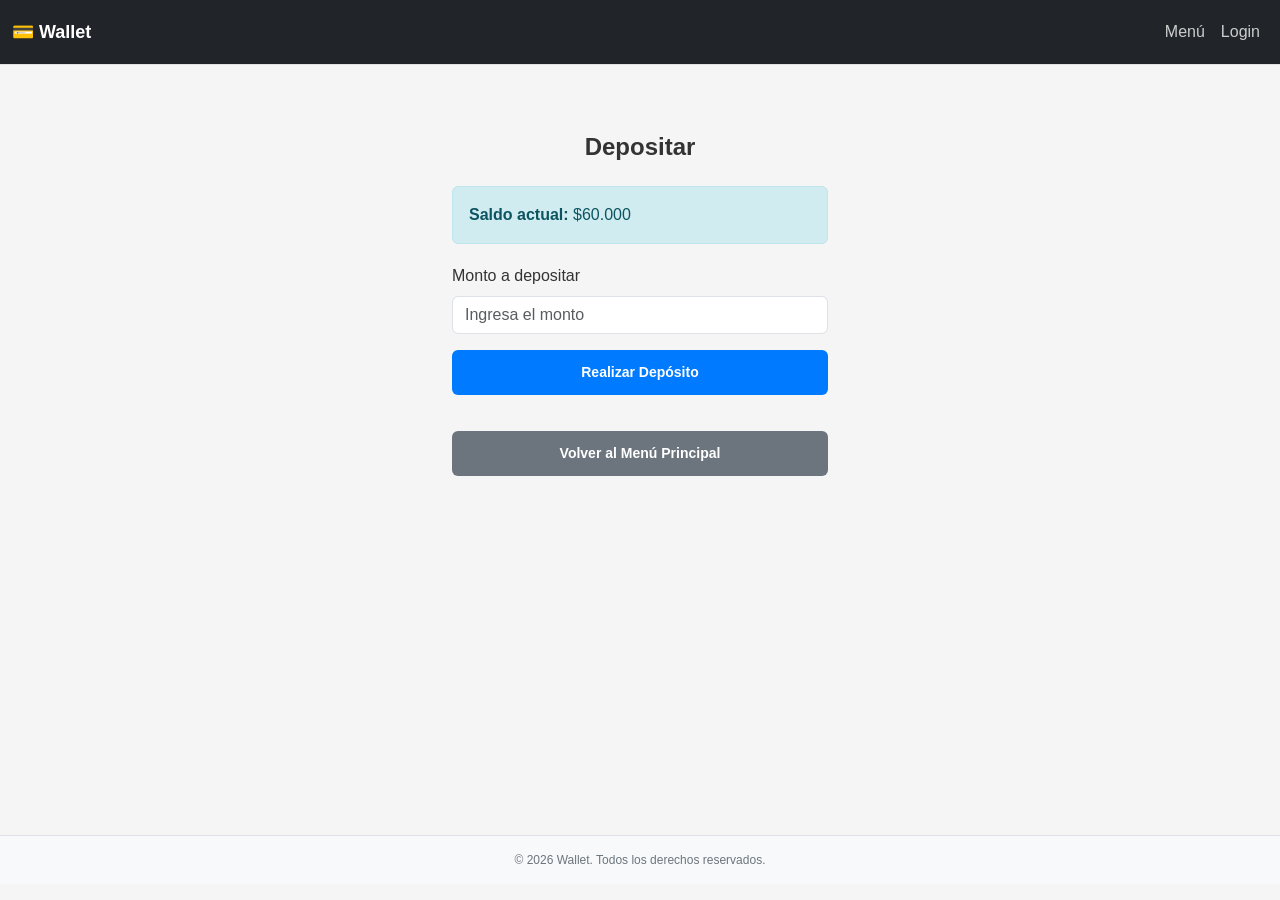
==== deposit.html @ bbf6f429 "incorporado el front-end de depositos" ====
<!DOCTYPE html>
<html lang="es">

<head>
    <meta charset="UTF-8">
    <meta name="viewport" content="width=device-width, initial-scale=1.0">
    <title>Wallet - Depositar</title>

    <link href="https://cdn.jsdelivr.net/npm/bootstrap@5.3.8/dist/css/bootstrap.min.css" rel="stylesheet">

    <link href="assets/css/styles.css" rel="stylesheet">
</head>

<body>

    <nav class="navbar navbar-expand-lg navbar-dark bg-dark">

        <div class="container-fluid">

            <a class="navbar-brand" href="index.html">
                💳 Wallet
            </a>

            <button class="navbar-toggler"
                type="button"
                data-bs-toggle="collapse"
                data-bs-target="#navbarNav">

                <span class="navbar-toggler-icon"></span>

            </button>

            <div class="collapse navbar-collapse" id="navbarNav">

                <ul class="navbar-nav ms-auto">

                    <li class="nav-item">
                        <a class="nav-link" href="menu.html">
                            Menú
                        </a>
                    </li>

                    <li class="nav-item">
                        <a class="nav-link" href="login.html">
                            Login
                        </a>
                    </li>

                </ul>

            </div>

        </div>

    </nav>

    <main class="container mt-5">

        <h2 class="mb-4">
            Depositar
        </h2>

        <div class="alert alert-info">
            <strong>Saldo actual:</strong>
            <span id="saldoActual">$60.000</span>
        </div>

        <div id="alert-container"></div>

        <form id="depositForm">

            <div class="mb-3">

                <label for="depositAmount" class="form-label">
                    Monto a depositar
                </label>

                <input
                    type="number"
                    class="form-control"
                    id="depositAmount"
                    placeholder="Ingresa el monto">

            </div>

            <button type="submit"
                class="btn btn-primary w-100">
                Realizar Depósito
            </button>

        </form>

        <p id="depositInfo"
            class="mt-3 fw-bold text-success">
        </p>

        <a href="menu.html"
            class="btn btn-secondary w-100 mt-2">
            Volver al Menú Principal
        </a>

    </main>

    <footer class="text-center mt-5 mb-3">
        <p>&copy; 2026 Wallet. Todos los derechos reservados.</p>
    </footer>

    <script src="https://code.jquery.com/jquery-3.7.1.min.js"></script>

    <script src="https://cdn.jsdelivr.net/npm/bootstrap@5.3.8/dist/js/bootstrap.bundle.min.js"></script>

    <script>

        $(document).ready(function () {

            let saldo = localStorage.getItem('saldo');

            if (!saldo) {
                saldo = 60000;
                localStorage.setItem('saldo', saldo);
            }

            $('#saldoActual').text(
                '$' + Number(saldo).toLocaleString('es-CL')
            );

            $('#depositForm').submit(function (e) {

                e.preventDefault();

                let monto = Number(
                    $('#depositAmount').val()
                );

                if (monto <= 0 || isNaN(monto)) {

                    $('#alert-container').html(`
                        <div class="alert alert-danger">
                            Debe ingresar un monto válido.
                        </div>
                    `);

                    return;
                }

                saldo = Number(saldo) + monto;

                localStorage.setItem(
                    'saldo',
                    saldo
                );

                $('#saldoActual').text(
                    '$' + saldo.toLocaleString('es-CL')
                );

                $('#depositInfo').text(
                    'Monto depositado: $' +
                    monto.toLocaleString('es-CL')
                );

                $('#alert-container').html(`
                    <div class="alert alert-success">
                        Depósito realizado correctamente.
                        Será redirigido al menú principal.
                    </div>
                `);

                setTimeout(function () {

                    window.location.href =
                        'menu.html';

                }, 2000);

            });

        });

    </script>

</body>

</html>
---- assets/css/styles.css ----
/* ====== ESTILOS GLOBALES ====== */
html, body {
  height: 100%;
  margin: 0;
  padding: 0;
}

body {
  display: flex;
  flex-direction: column;
  background-color: #f5f5f5;
  font-family: 'Segoe UI', Tahoma, Geneva, Verdana, sans-serif;
  color: #333;
}

main {
  flex: 1;
  padding: 20px;
}

.container {
  max-width: 400px;
  margin: 0 auto;
}

/* ====== ENCABEZADOS ====== */
h1 {
  font-size: 32px;
  font-weight: 700;
  color: #333;
  margin: 0;
}

h2 {
  color: #333;
  font-weight: 700;
  margin-bottom: 24px;
  text-align: center;
  font-size: 24px;
}

h3 {
  color: #333;
  font-weight: 600;
  margin-bottom: 16px;
  font-size: 18px;
}

/* ====== TARJETAS Y CONTENEDORES ====== */
.form-card {
  background-color: white;
  padding: 24px;
  border-radius: 8px;
  box-shadow: 0 2px 8px rgba(0, 0, 0, 0.1);
  margin-bottom: 20px;
}

.welcome-section {
  text-align: center;
  margin-bottom: 30px;
}

.welcome-section p {
  color: #999;
  font-size: 14px;
  margin: 8px 0 0 0;
}

/* ====== FORMULARIOS ====== */
.form-group {
  margin-bottom: 18px;
}

.form-group label {
  display: block;
  font-weight: 600;
  color: #333;
  margin-bottom: 8px;
  font-size: 14px;
}

.form-group input,
.form-group select,
.form-group textarea {
  width: 100%;
  padding: 12px;
  border: 1px solid #ddd;
  border-radius: 6px;
  font-size: 14px;
  font-family: inherit;
  transition: border-color 0.3s ease;
  box-sizing: border-box;
}

.form-group input:focus,
.form-group select:focus,
.form-group textarea:focus {
  outline: none;
  border-color: #007bff;
  box-shadow: 0 0 0 3px rgba(0, 123, 255, 0.1);
}

.form-group small {
  display: block;
  color: #999;
  font-size: 12px;
  margin-top: 4px;
}

.input-group {
  display: flex;
  gap: 8px;
}

.input-group input {
  flex: 1;
}

.input-group button {
  padding: 12px 16px;
  border: 1px solid #ddd;
  border-radius: 6px;
  background-color: white;
  cursor: pointer;
  transition: all 0.3s ease;
}

.input-group button:hover {
  border-color: #007bff;
  color: #007bff;
}

/* ====== BOTONES ====== */
.btn {
  padding: 12px 20px;
  border: none;
  border-radius: 6px;
  font-weight: 600;
  cursor: pointer;
  text-decoration: none;
  display: inline-block;
  text-align: center;
  transition: all 0.3s ease;
  font-size: 14px;
  text-decoration: none;
}

.btn-primary {
  background-color: #007bff;
  color: white;
}

.btn-primary:hover {
  background-color: #0056b3;
  box-shadow: 0 4px 8px rgba(0, 123, 255, 0.3);
  color: white;
}

.btn-secondary {
  background-color: #6c757d;
  color: white;
}

.btn-secondary:hover {
  background-color: #5a6268;
  color: white;
  text-decoration: none;
}

.btn-success {
  background-color: #28a745;
  color: white;
}

.btn-success:hover {
  background-color: #218838;
  color: white;
  text-decoration: none;
}

.btn-outline-primary {
  background-color: white;
  border: 1px solid #007bff;
  color: #007bff;
}

.btn-outline-primary:hover {
  background-color: #007bff;
  color: white;
}

.btn-lg {
  padding: 14px 24px;
  font-size: 16px;
}

.btn-return {
  background-color: #6c757d;
  color: white;
  border: none;
  padding: 12px 20px;
  border-radius: 6px;
  text-decoration: none;
  display: block;
  text-align: center;
  margin-top: 24px;
  font-weight: 600;
  transition: background-color 0.3s ease;
  width: 100%;
}

.btn-return:hover {
  background-color: #5a6268;
  text-decoration: none;
  color: white;
}

.w-100 {
  width: 100%;
  margin-bottom: 12px;
}

/* ====== LISTAS ====== */
.transactions-list {
  list-style: none;
  padding: 0;
  margin: 0 0 20px 0;
}

.transaction-item {
  background-color: white;
  border: 1px solid #e0e0e0;
  border-radius: 8px;
  padding: 16px;
  margin-bottom: 12px;
  display: flex;
  justify-content: space-between;
  align-items: center;
  transition: all 0.3s ease;
  box-shadow: 0 2px 4px rgba(0, 0, 0, 0.05);
}

.transaction-item:hover {
  box-shadow: 0 4px 8px rgba(0, 0, 0, 0.1);
  transform: translateY(-2px);
}

.transaction-description {
  flex: 1;
}

.transaction-title {
  font-weight: 600;
  color: #333;
  font-size: 14px;
  margin: 0;
}

.transaction-time {
  color: #999;
  font-size: 12px;
  margin: 4px 0 0 0;
}

.transaction-amount {
  font-weight: 700;
  font-size: 14px;
  padding: 8px 12px;
  border-radius: 6px;
  min-width: 90px;
  text-align: right;
  display: inline-block;
}

.transaction-amount.income {
  background-color: #d4edda;
  color: #155724;
}

.transaction-amount.expense {
  background-color: #f8d7da;
  color: #721c24;
}

.list-group {
  list-style: none;
  padding: 0;
  margin: 0 0 20px 0;
}

.list-group-item {
  background-color: white;
  border: 1px solid #e0e0e0;
  border-radius: 6px;
  padding: 14px;
  margin-bottom: 10px;
  transition: all 0.3s ease;
}

.list-group-item:hover {
  box-shadow: 0 2px 6px rgba(0, 0, 0, 0.1);
}

.contact-info {
  display: flex;
  flex-direction: column;
  gap: 4px;
}

.contact-info strong {
  color: #333;
  font-size: 14px;
}

.contact-info small {
  color: #999;
  font-size: 12px;
}

/* ====== ALERTAS ====== */
.alert {
  padding: 16px;
  border-radius: 6px;
  margin-bottom: 20px;
  border: 1px solid transparent;
}

.alert-info {
  background-color: #d1ecf1;
  border-color: #bee5eb;
  color: #0c5460;
}

.alert strong {
  font-weight: 600;
}

/* ====== SALDO ====== */
.balance-display {
  background-color: #e7f3ff;
  border: 1px solid #b3d9ff;
  border-radius: 8px;
  padding: 20px;
  margin-bottom: 24px;
  text-align: center;
}

.balance-label {
  color: #0066cc;
  font-size: 13px;
  font-weight: 600;
  margin-bottom: 8px;
}

.balance-amount {
  color: #0066cc;
  font-size: 28px;
  font-weight: 700;
  margin: 0;
}

/* ====== GRID DE BOTONES ====== */
.d-grid {
  display: grid;
  gap: 12px;
}

.d-flex {
  display: flex;
  justify-content: space-between;
  align-items: center;
}

.mt-2 {
  margin-top: 12px;
}

.mt-3 {
  margin-top: 20px;
}

.mt-4 {
  margin-top: 24px;
}

.mb-3 {
  margin-bottom: 18px;
}

.gap-2 {
  gap: 12px;
}

/* ====== BADGE ====== */
.badge {
  display: inline-block;
  padding: 6px 10px;
  border-radius: 4px;
  font-size: 12px;
  font-weight: 600;
}

.bg-success {
  background-color: #28a745;
  color: white;
}

.bg-danger {
  background-color: #dc3545;
  color: white;
}

/* ====== NAVBAR ====== */
.navbar {
  background-color: #212529;
  border-bottom: 1px solid #e0e0e0;
  padding: 12px 0;
}

.navbar-brand {
  color: white;
  font-weight: 700;
  font-size: 18px;
  text-decoration: none;
}

.navbar-brand:hover {
  color: white;
  text-decoration: none;
}

.nav-link {
  color: #ccc;
  text-decoration: none;
  padding: 8px 12px;
  transition: color 0.3s ease;
}

.nav-link:hover {
  color: white;
  text-decoration: none;
}

/* ====== FOOTER ====== */
footer {
  background-color: #f8f9fa;
  border-top: 1px solid #dee2e6;
  padding: 15px 0;
  text-align: center;
  color: #6c757d;
  font-size: 12px;
  margin-top: auto;
}

footer p {
  margin: 0;
}

/* ====== MODAL ====== */
.modal-header {
  background-color: #f8f9fa;
  border-bottom: 1px solid #dee2e6;
  padding: 16px;
}

.modal-title {
  font-weight: 700;
  color: #333;
  font-size: 18px;
}

.modal-body {
  padding: 20px;
}

.modal-footer {
  background-color: #f8f9fa;
  border-top: 1px solid #dee2e6;
  padding: 12px 16px;
  text-align: right;
}

.btn-close {
  background: transparent;
  border: 0;
  font-size: 20px;
  cursor: pointer;
  color: #999;
}

.btn-close:hover {
  color: #333;
}

/* ====== RESPONSIVE ====== */
@media (max-width: 600px) {
  .container {
    max-width: 100%;
  }

  h1 {
    font-size: 24px;
  }

  h2 {
    font-size: 20px;
  }

  .btn {
    font-size: 13px;
    padding: 10px 16px;
  }

  .form-group input,
  .form-group select {
    font-size: 16px;
  }

  .transaction-item {
    padding: 12px;
  }

  .balance-amount {
    font-size: 24px;
  }
}
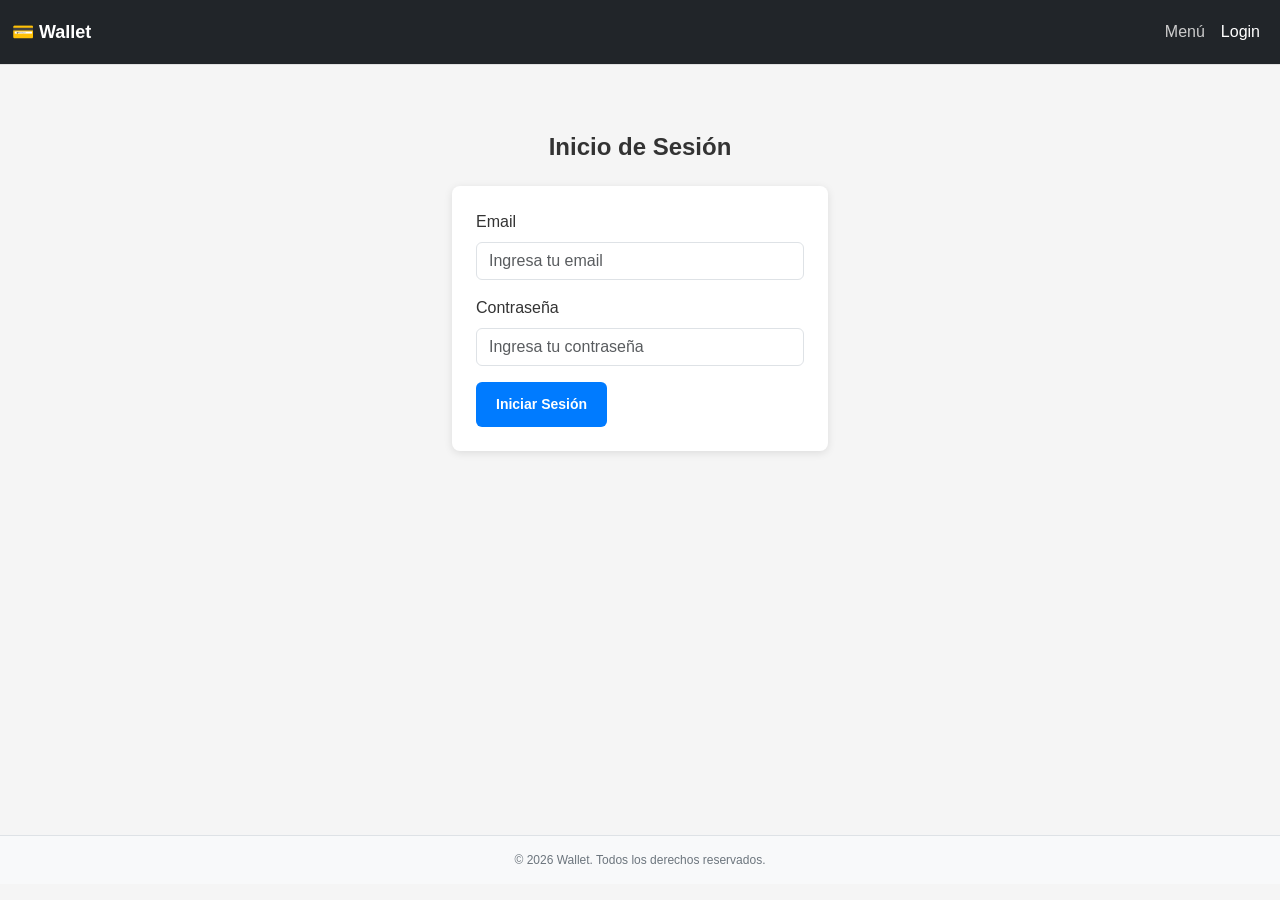
==== commit d2546a12: "corregido problema con saldos iguales para multiples usuarios" ====
--- a/deposit.html
+++ b/deposit.html
@@ -21,10 +21,7 @@
                 💳 Wallet
             </a>
 
-            <button class="navbar-toggler"
-                type="button"
-                data-bs-toggle="collapse"
-                data-bs-target="#navbarNav">
+            <button class="navbar-toggler" type="button" data-bs-toggle="collapse" data-bs-target="#navbarNav">
 
                 <span class="navbar-toggler-icon"></span>
 
@@ -75,27 +72,20 @@
                     Monto a depositar
                 </label>
 
-                <input
-                    type="number"
-                    class="form-control"
-                    id="depositAmount"
-                    placeholder="Ingresa el monto">
+                <input type="number" class="form-control" id="depositAmount" placeholder="Ingresa el monto">
 
             </div>
 
-            <button type="submit"
-                class="btn btn-primary w-100">
+            <button type="submit" class="btn btn-primary w-100">
                 Realizar Depósito
             </button>
 
         </form>
 
-        <p id="depositInfo"
-            class="mt-3 fw-bold text-success">
+        <p id="depositInfo" class="mt-3 fw-bold text-success">
         </p>
 
-        <a href="menu.html"
-            class="btn btn-secondary w-100 mt-2">
+        <a href="menu.html" class="btn btn-secondary w-100 mt-2">
             Volver al Menú Principal
         </a>
 
@@ -113,11 +103,28 @@
 
         $(document).ready(function () {
 
-            let saldo = localStorage.getItem('saldo');
+            const usuarioActual = localStorage.getItem('usuarioActual');
 
-            if (!saldo) {
+            if (!usuarioActual) {
+
+                window.location.href = 'login.html';
+                return;
+
+            }
+
+            const claveSaldo = `saldo_${usuarioActual}`;
+
+            let saldo = localStorage.getItem(claveSaldo);
+
+            if (saldo === null) {
+
                 saldo = 60000;
-                localStorage.setItem('saldo', saldo);
+
+                localStorage.setItem(
+                    claveSaldo,
+                    saldo
+                );
+
             }
 
             $('#saldoActual').text(
@@ -135,23 +142,24 @@
                 if (monto <= 0 || isNaN(monto)) {
 
                     $('#alert-container').html(`
-                        <div class="alert alert-danger">
-                            Debe ingresar un monto válido.
-                        </div>
-                    `);
+                <div class="alert alert-danger">
+                    Debe ingresar un monto válido.
+                </div>
+            `);
 
                     return;
+
                 }
 
                 saldo = Number(saldo) + monto;
 
                 localStorage.setItem(
-                    'saldo',
+                    claveSaldo,
                     saldo
                 );
 
                 $('#saldoActual').text(
-                    '$' + saldo.toLocaleString('es-CL')
+                    '$' + Number(saldo).toLocaleString('es-CL')
                 );
 
                 $('#depositInfo').text(
@@ -160,11 +168,11 @@
                 );
 
                 $('#alert-container').html(`
-                    <div class="alert alert-success">
-                        Depósito realizado correctamente.
-                        Será redirigido al menú principal.
-                    </div>
-                `);
+            <div class="alert alert-success">
+                Depósito realizado correctamente.
+                Será redirigido al menú principal.
+            </div>
+        `);
 
                 setTimeout(function () {
 
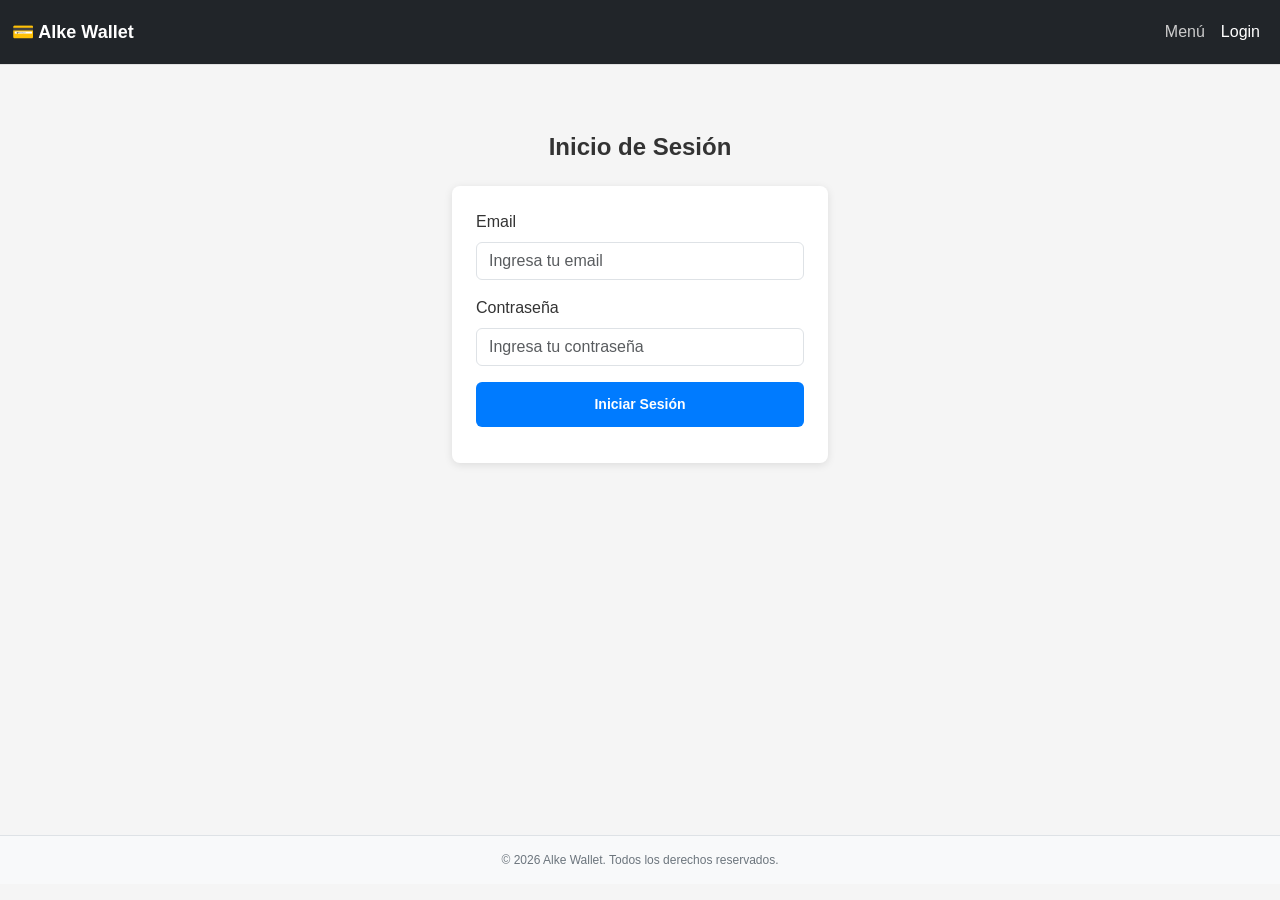
==== commit f0adc140: "corregido errores respecto a valores y detalles visuales, ademas incorporado un README.md" ====
--- a/deposit.html
+++ b/deposit.html
@@ -4,62 +4,45 @@
 <head>
     <meta charset="UTF-8">
     <meta name="viewport" content="width=device-width, initial-scale=1.0">
-    <title>Wallet - Depositar</title>
+    <title>Alke Wallet - Depositar</title>
 
     <link href="https://cdn.jsdelivr.net/npm/bootstrap@5.3.8/dist/css/bootstrap.min.css" rel="stylesheet">
-
     <link href="assets/css/styles.css" rel="stylesheet">
 </head>
 
 <body>
 
     <nav class="navbar navbar-expand-lg navbar-dark bg-dark">
-
         <div class="container-fluid">
-
-            <a class="navbar-brand" href="index.html">
-                💳 Wallet
-            </a>
+            <a class="navbar-brand" href="index.html">💳 Alke Wallet</a>
 
             <button class="navbar-toggler" type="button" data-bs-toggle="collapse" data-bs-target="#navbarNav">
-
                 <span class="navbar-toggler-icon"></span>
-
             </button>
 
             <div class="collapse navbar-collapse" id="navbarNav">
-
                 <ul class="navbar-nav ms-auto">
 
                     <li class="nav-item">
-                        <a class="nav-link" href="menu.html">
-                            Menú
-                        </a>
+                        <a class="nav-link" href="menu.html">Menú</a>
                     </li>
 
                     <li class="nav-item">
-                        <a class="nav-link" href="login.html">
-                            Login
-                        </a>
+                        <a class="nav-link" href="login.html">Login</a>
                     </li>
 
                 </ul>
-
             </div>
-
         </div>
-
     </nav>
 
     <main class="container mt-5">
 
-        <h2 class="mb-4">
-            Depositar
-        </h2>
+        <h2 class="mb-4">Depositar</h2>
 
         <div class="alert alert-info">
             <strong>Saldo actual:</strong>
-            <span id="saldoActual">$60.000</span>
+            <span id="saldoActual">$0</span>
         </div>
 
         <div id="alert-container"></div>
@@ -67,13 +50,11 @@
         <form id="depositForm">
 
             <div class="mb-3">
-
                 <label for="depositAmount" class="form-label">
-                    Monto a depositar
+                    Monto a depositar (CLP $)
                 </label>
-
-                <input type="number" class="form-control" id="depositAmount" placeholder="Ingresa el monto">
-
+                <input type="number" class="form-control" id="depositAmount"
+                    placeholder="Ingresa el monto en pesos" min="1" step="1">
             </div>
 
             <button type="submit" class="btn btn-primary w-100">
@@ -82,8 +63,7 @@
 
         </form>
 
-        <p id="depositInfo" class="mt-3 fw-bold text-success">
-        </p>
+        <p id="depositInfo" class="mt-3 fw-bold text-success"></p>
 
         <a href="menu.html" class="btn btn-secondary w-100 mt-2">
             Volver al Menú Principal
@@ -92,11 +72,10 @@
     </main>
 
     <footer class="text-center mt-5 mb-3">
-        <p>&copy; 2026 Wallet. Todos los derechos reservados.</p>
+        <p>&copy; 2026 Alke Wallet. Todos los derechos reservados.</p>
     </footer>
 
     <script src="https://code.jquery.com/jquery-3.7.1.min.js"></script>
-
     <script src="https://cdn.jsdelivr.net/npm/bootstrap@5.3.8/dist/js/bootstrap.bundle.min.js"></script>
 
     <script>
@@ -106,79 +85,81 @@
             const usuarioActual = localStorage.getItem('usuarioActual');
 
             if (!usuarioActual) {
-
                 window.location.href = 'login.html';
                 return;
-
             }
 
             const claveSaldo = `saldo_${usuarioActual}`;
+            const claveMovimientos = `movimientos_${usuarioActual}`;
 
+            // Corrección: se eliminó el bloque muerto que usaba "monto"
+            // antes de que estuviera definido (causaba ReferenceError).
             let saldo = localStorage.getItem(claveSaldo);
 
             if (saldo === null) {
-
                 saldo = 60000;
-
-                localStorage.setItem(
-                    claveSaldo,
-                    saldo
-                );
-
+                localStorage.setItem(claveSaldo, saldo);
             }
 
+            saldo = Number(saldo);
+
             $('#saldoActual').text(
-                '$' + Number(saldo).toLocaleString('es-CL')
+                '$' + saldo.toLocaleString('es-CL')
             );
 
             $('#depositForm').submit(function (e) {
 
                 e.preventDefault();
 
-                let monto = Number(
-                    $('#depositAmount').val()
-                );
+                let monto = Number($('#depositAmount').val());
 
                 if (monto <= 0 || isNaN(monto)) {
-
                     $('#alert-container').html(`
-                <div class="alert alert-danger">
-                    Debe ingresar un monto válido.
-                </div>
-            `);
-
+                        <div class="alert alert-danger">
+                            Debe ingresar un monto válido mayor a $0.
+                        </div>
+                    `);
                     return;
-
                 }
 
-                saldo = Number(saldo) + monto;
+                saldo = saldo + monto;
+
+                localStorage.setItem(claveSaldo, saldo);
+
+                let movimientos =
+                    JSON.parse(localStorage.getItem(claveMovimientos)) || [];
+
+                movimientos.unshift({
+                    tipo: 'deposito',
+                    descripcion: 'Depósito',
+                    tiempo: new Date().toLocaleDateString('es-CL'),
+                    monto: '+$' + monto.toLocaleString('es-CL')
+                });
 
                 localStorage.setItem(
-                    claveSaldo,
-                    saldo
+                    claveMovimientos,
+                    JSON.stringify(movimientos)
                 );
 
                 $('#saldoActual').text(
-                    '$' + Number(saldo).toLocaleString('es-CL')
+                    '$' + saldo.toLocaleString('es-CL')
                 );
 
                 $('#depositInfo').text(
-                    'Monto depositado: $' +
-                    monto.toLocaleString('es-CL')
+                    'Monto depositado: $' + monto.toLocaleString('es-CL')
                 );
 
                 $('#alert-container').html(`
-            <div class="alert alert-success">
-                Depósito realizado correctamente.
-                Será redirigido al menú principal.
-            </div>
-        `);
+                    <div class="alert alert-success">
+                        Depósito realizado correctamente.
+                        Será redirigido al menú principal.
+                    </div>
+                `);
+
+                $('#depositAmount').val('');
 
                 setTimeout(function () {
-
-                    window.location.href =
-                        'menu.html';
-
+                    window.location.href = 'menu.html';
                 }, 2000);
 
             });
@@ -189,4 +170,4 @@
 
 </body>
 
-</html>+</html>
--- a/assets/css/styles.css
+++ b/assets/css/styles.css
@@ -523,4 +523,4 @@
   .balance-amount {
     font-size: 24px;
   }
-}
+}
